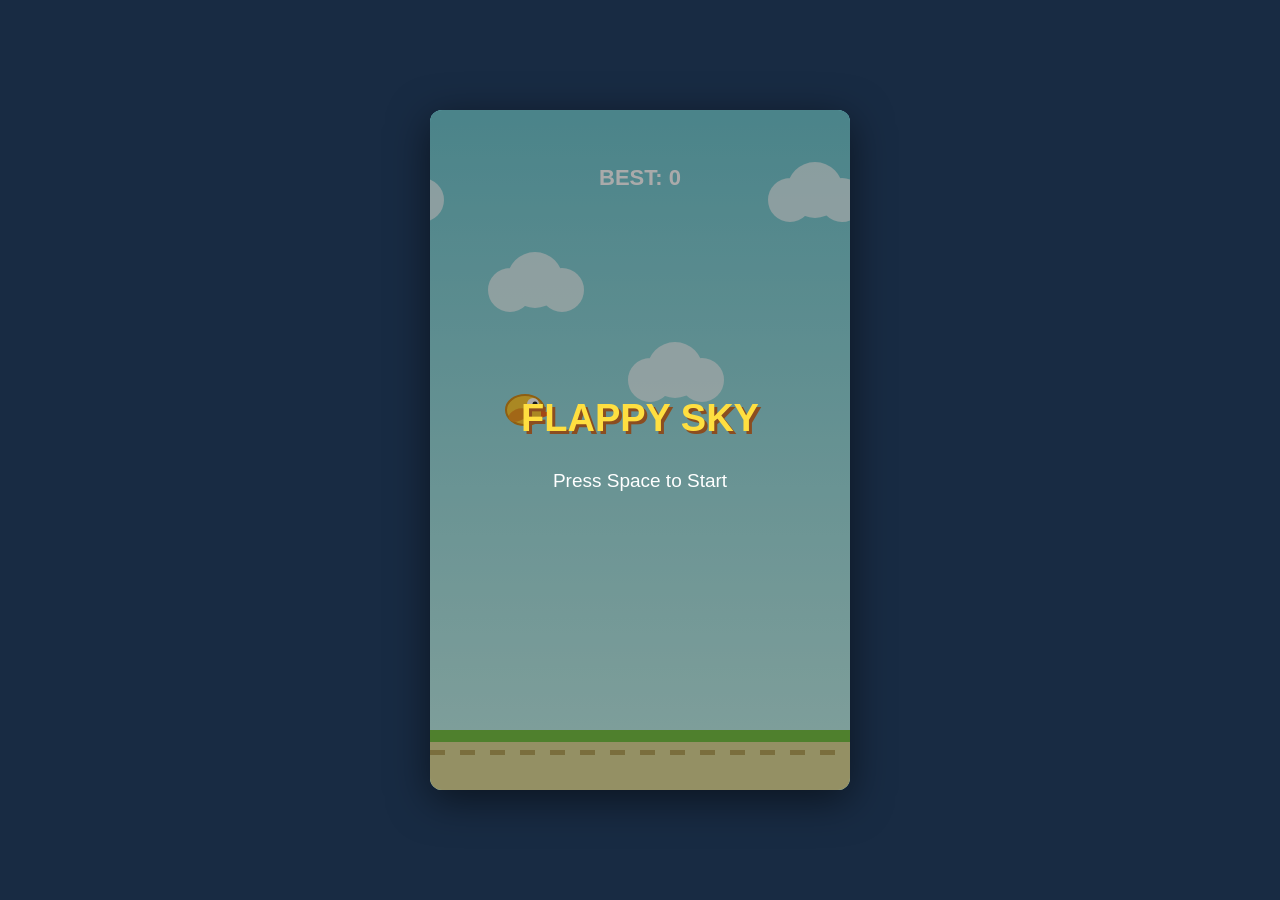
==== index.html @ 544ac8fe "Add files via upload" ====
<!DOCTYPE html>
<html lang="en">
<head>
<meta charset="UTF-8">
<meta name="viewport" content="width=device-width, initial-scale=1.0">
<title>Flappy Sky - Canvas Game</title>
<style>
*{margin:0;padding:0;box-sizing:border-box}
body{height:100vh;display:flex;justify-content:center;align-items:center;background:#182b43;font-family:Arial,sans-serif;overflow:hidden}
.game-container{position:relative;width:min(100vw,420px);height:min(100vh,680px);overflow:hidden;border-radius:12px;box-shadow:0 10px 40px #0008;background:#70c5ce}
canvas{display:block;width:100%;height:100%;touch-action:none}
#overlay{position:absolute;inset:0;display:flex;flex-direction:column;justify-content:center;align-items:center;background:#0005;color:white;text-align:center;padding:20px}
#overlay h1{font-size:38px;color:#ffdf40;text-shadow:3px 3px #8b4d20;margin-bottom:20px}
#overlay p{font-size:19px;line-height:1.7;margin:5px}
#restart{margin-top:20px;padding:13px 28px;font-size:17px;font-weight:bold;color:#54320e;background:#ffdf40;border:none;border-radius:30px;cursor:pointer;box-shadow:0 4px #c49b17}
#restart:active{transform:translateY(3px);box-shadow:none}
.hidden{display:none!important}
</style>
</head>
<body>
<div class="game-container">
<canvas id="game"></canvas>
<div id="overlay"><h1>FLAPPY SKY</h1><p id="message">Press Space to Start</p><button id="restart" class="hidden">Play Again</button></div>
</div>
<script>
const canvas=document.getElementById("game"),ctx=canvas.getContext("2d");
const overlay=document.getElementById("overlay"),message=document.getElementById("message"),restartButton=document.getElementById("restart");
const W=420,H=680,GROUND=620;canvas.width=W;canvas.height=H;
const gravity=.38,jumpStrength=-7.5,pipeWidth=65,pipeGap=170,pipeSpeed=2.6,pipeInterval=95;
let bird,pipes,score,bestScore=Number(localStorage.getItem("flappyBest"))||0,frame,gameState="start";
function resetGame(){bird={x:95,y:300,radius:15,velocity:0,rotation:0};pipes=[];score=0;frame=0}
function startGame(){resetGame();gameState="playing";overlay.classList.add("hidden")}
function jump(){if(gameState==="start")startGame();if(gameState==="playing")bird.velocity=jumpStrength;else if(gameState==="over"){startGame();bird.velocity=jumpStrength}}
function endGame(){if(gameState!=="playing")return;gameState="over";if(score>bestScore){bestScore=score;localStorage.setItem("flappyBest",bestScore)}overlay.classList.remove("hidden");message.innerHTML="GAME OVER!<br><br>Score: "+score+"<br>Best: "+bestScore+"<br><br>Press Space to Restart";restartButton.classList.remove("hidden")}
document.addEventListener("keydown",e=>{if(e.code==="Space"||e.code==="ArrowUp"){e.preventDefault();if(!e.repeat)jump()}});
canvas.addEventListener("pointerdown",e=>{e.preventDefault();jump()});
restartButton.addEventListener("click",e=>{e.stopPropagation();startGame()});
function drawBackground(){const sky=ctx.createLinearGradient(0,0,0,H);sky.addColorStop(0,"#70c5ce");sky.addColorStop(1,"#c3f0e9");ctx.fillStyle=sky;ctx.fillRect(0,0,W,H);ctx.fillStyle="rgba(255,255,255,.65)";for(let i=0;i<4;i++){let x=((i*140-frame*.35)%550+550)%550-60,y=90+i%3*90;ctx.beginPath();ctx.arc(x,y,22,0,Math.PI*2);ctx.arc(x+25,y-10,28,0,Math.PI*2);ctx.arc(x+52,y,22,0,Math.PI*2);ctx.fill()}ctx.fillStyle="#ded895";ctx.fillRect(0,GROUND,W,H-GROUND);ctx.fillStyle="#77c043";ctx.fillRect(0,GROUND,W,12);ctx.fillStyle="#b6a45c";for(let i=0;i<W;i+=30)ctx.fillRect((i-frame*pipeSpeed)%W,GROUND+20,15,5)}
function drawBird(){ctx.save();ctx.translate(bird.x,bird.y);ctx.rotate(bird.rotation);ctx.fillStyle="#ffcc35";ctx.beginPath();ctx.ellipse(0,0,19,15,0,0,Math.PI*2);ctx.fill();ctx.strokeStyle="#d58c19";ctx.lineWidth=2;ctx.stroke();ctx.fillStyle="#f39a23";ctx.beginPath();ctx.ellipse(-7,5,10,6,-.4,0,Math.PI*2);ctx.fill();ctx.fillStyle="white";ctx.beginPath();ctx.arc(8,-6,6,0,Math.PI*2);ctx.fill();ctx.fillStyle="#222";ctx.beginPath();ctx.arc(10,-6,2.5,0,Math.PI*2);ctx.fill();ctx.fillStyle="#f36b21";ctx.beginPath();ctx.moveTo(16,0);ctx.lineTo(28,4);ctx.lineTo(16,8);ctx.closePath();ctx.fill();ctx.restore()}
function drawPipe(pipe){const g=ctx.createLinearGradient(pipe.x,0,pipe.x+pipeWidth,0);g.addColorStop(0,"#147d28");g.addColorStop(.45,"#55d63e");g.addColorStop(1,"#16832c");ctx.fillStyle=g;ctx.strokeStyle="#075b20";ctx.lineWidth=3;ctx.fillRect(pipe.x,0,pipeWidth,pipe.top);ctx.strokeRect(pipe.x,0,pipeWidth,pipe.top);ctx.fillRect(pipe.x-5,pipe.top-25,pipeWidth+10,25);ctx.strokeRect(pipe.x-5,pipe.top-25,pipeWidth+10,25);const by=pipe.top+pipeGap;ctx.fillRect(pipe.x,by,pipeWidth,GROUND-by);ctx.strokeRect(pipe.x,by,pipeWidth,GROUND-by);ctx.fillRect(pipe.x-5,by,pipeWidth+10,25);ctx.strokeRect(pipe.x-5,by,pipeWidth+10,25)}
function createPipe(){const minTop=90,maxTop=GROUND-pipeGap-90;pipes.push({x:W,top:Math.floor(Math.random()*(maxTop-minTop)+minTop),scored:false})}
function checkCollision(pipe){const r=bird.radius;if(bird.y-r<=0||bird.y+r>=GROUND)return true;const overlapsX=bird.x+r>pipe.x&&bird.x-r<pipe.x+pipeWidth;if(overlapsX){const gapTop=pipe.top,gapBottom=pipe.top+pipeGap;if(bird.y-r<gapTop||bird.y+r>gapBottom)return true}return false}
function update(){if(gameState!=="playing")return;frame++;bird.velocity+=gravity;bird.y+=bird.velocity;bird.rotation=Math.min(Math.PI/4,Math.max(-.5,bird.velocity*.07));if(frame%pipeInterval===0)createPipe();for(let i=pipes.length-1;i>=0;i--){const p=pipes[i];p.x-=pipeSpeed;if(checkCollision(p)){endGame();return}if(!p.scored&&p.x+pipeWidth<bird.x){p.scored=true;score++}if(p.x+pipeWidth<0)pipes.splice(i,1)}}
function drawScore(){ctx.textAlign="center";ctx.font="bold 46px Arial";ctx.lineWidth=5;ctx.strokeStyle="#444";ctx.strokeText(score,W/2,75);ctx.fillStyle="#fff";ctx.fillText(score,W/2,75)}
function draw(){drawBackground();pipes.forEach(drawPipe);drawBird();if(gameState==="playing")drawScore();if(gameState==="start"){ctx.textAlign="center";ctx.fillStyle="#fff";ctx.font="bold 22px Arial";ctx.fillText("BEST: "+bestScore,W/2,75)}}
function gameLoop(){update();draw();requestAnimationFrame(gameLoop)}
resetGame();gameLoop();
</script>
</body>
</html>
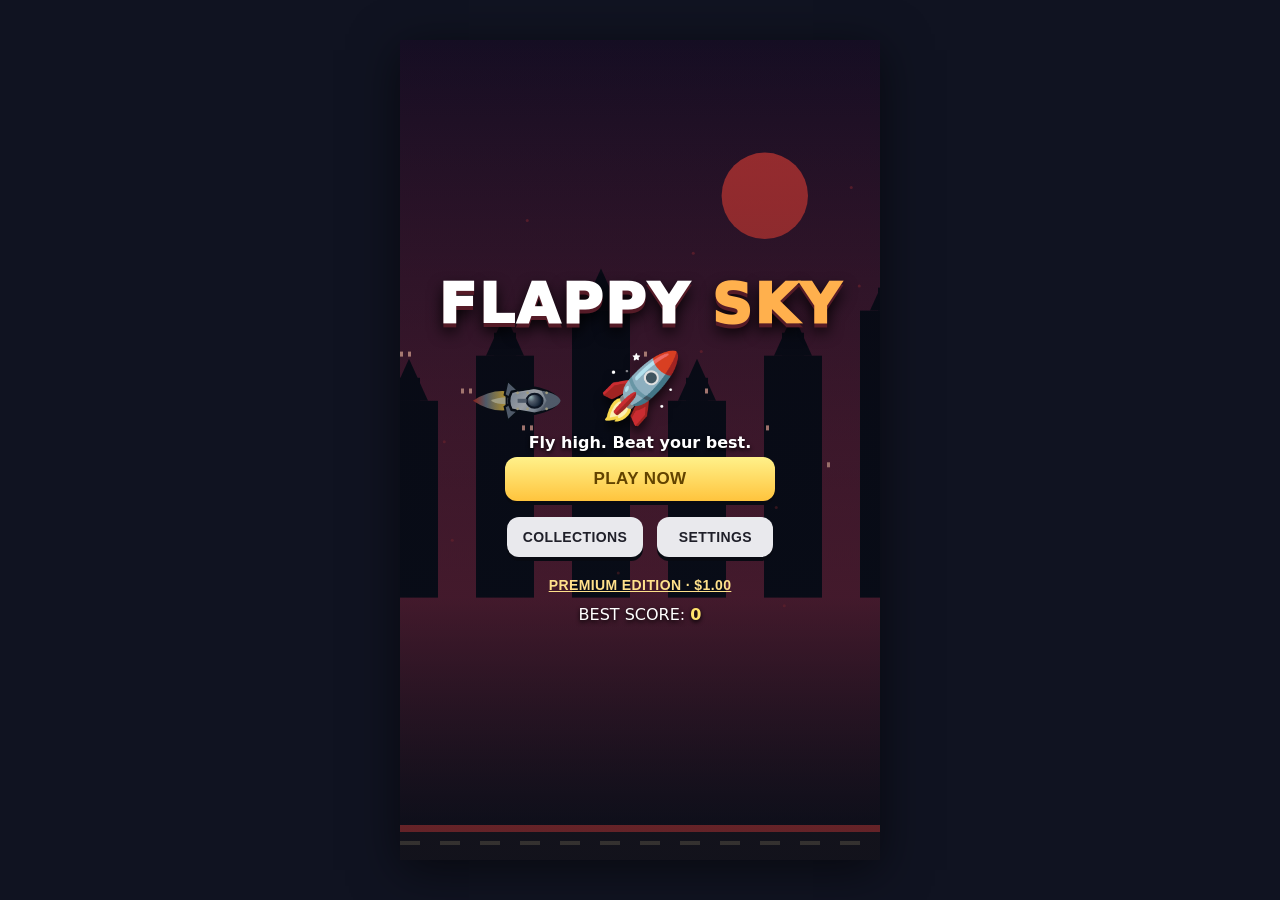
==== commit 35ffeb1b: "Add files via upload" ====
--- a/index.html
+++ b/index.html
@@ -1,50 +1,8 @@
-<!DOCTYPE html>
-<html lang="en">
-<head>
-<meta charset="UTF-8">
-<meta name="viewport" content="width=device-width, initial-scale=1.0">
-<title>Flappy Sky - Canvas Game</title>
-<style>
-*{margin:0;padding:0;box-sizing:border-box}
-body{height:100vh;display:flex;justify-content:center;align-items:center;background:#182b43;font-family:Arial,sans-serif;overflow:hidden}
-.game-container{position:relative;width:min(100vw,420px);height:min(100vh,680px);overflow:hidden;border-radius:12px;box-shadow:0 10px 40px #0008;background:#70c5ce}
-canvas{display:block;width:100%;height:100%;touch-action:none}
-#overlay{position:absolute;inset:0;display:flex;flex-direction:column;justify-content:center;align-items:center;background:#0005;color:white;text-align:center;padding:20px}
-#overlay h1{font-size:38px;color:#ffdf40;text-shadow:3px 3px #8b4d20;margin-bottom:20px}
-#overlay p{font-size:19px;line-height:1.7;margin:5px}
-#restart{margin-top:20px;padding:13px 28px;font-size:17px;font-weight:bold;color:#54320e;background:#ffdf40;border:none;border-radius:30px;cursor:pointer;box-shadow:0 4px #c49b17}
-#restart:active{transform:translateY(3px);box-shadow:none}
-.hidden{display:none!important}
-</style>
-</head>
-<body>
-<div class="game-container">
-<canvas id="game"></canvas>
-<div id="overlay"><h1>FLAPPY SKY</h1><p id="message">Press Space to Start</p><button id="restart" class="hidden">Play Again</button></div>
-</div>
-<script>
-const canvas=document.getElementById("game"),ctx=canvas.getContext("2d");
-const overlay=document.getElementById("overlay"),message=document.getElementById("message"),restartButton=document.getElementById("restart");
-const W=420,H=680,GROUND=620;canvas.width=W;canvas.height=H;
-const gravity=.38,jumpStrength=-7.5,pipeWidth=65,pipeGap=170,pipeSpeed=2.6,pipeInterval=95;
-let bird,pipes,score,bestScore=Number(localStorage.getItem("flappyBest"))||0,frame,gameState="start";
-function resetGame(){bird={x:95,y:300,radius:15,velocity:0,rotation:0};pipes=[];score=0;frame=0}
-function startGame(){resetGame();gameState="playing";overlay.classList.add("hidden")}
-function jump(){if(gameState==="start")startGame();if(gameState==="playing")bird.velocity=jumpStrength;else if(gameState==="over"){startGame();bird.velocity=jumpStrength}}
-function endGame(){if(gameState!=="playing")return;gameState="over";if(score>bestScore){bestScore=score;localStorage.setItem("flappyBest",bestScore)}overlay.classList.remove("hidden");message.innerHTML="GAME OVER!<br><br>Score: "+score+"<br>Best: "+bestScore+"<br><br>Press Space to Restart";restartButton.classList.remove("hidden")}
-document.addEventListener("keydown",e=>{if(e.code==="Space"||e.code==="ArrowUp"){e.preventDefault();if(!e.repeat)jump()}});
-canvas.addEventListener("pointerdown",e=>{e.preventDefault();jump()});
-restartButton.addEventListener("click",e=>{e.stopPropagation();startGame()});
-function drawBackground(){const sky=ctx.createLinearGradient(0,0,0,H);sky.addColorStop(0,"#70c5ce");sky.addColorStop(1,"#c3f0e9");ctx.fillStyle=sky;ctx.fillRect(0,0,W,H);ctx.fillStyle="rgba(255,255,255,.65)";for(let i=0;i<4;i++){let x=((i*140-frame*.35)%550+550)%550-60,y=90+i%3*90;ctx.beginPath();ctx.arc(x,y,22,0,Math.PI*2);ctx.arc(x+25,y-10,28,0,Math.PI*2);ctx.arc(x+52,y,22,0,Math.PI*2);ctx.fill()}ctx.fillStyle="#ded895";ctx.fillRect(0,GROUND,W,H-GROUND);ctx.fillStyle="#77c043";ctx.fillRect(0,GROUND,W,12);ctx.fillStyle="#b6a45c";for(let i=0;i<W;i+=30)ctx.fillRect((i-frame*pipeSpeed)%W,GROUND+20,15,5)}
-function drawBird(){ctx.save();ctx.translate(bird.x,bird.y);ctx.rotate(bird.rotation);ctx.fillStyle="#ffcc35";ctx.beginPath();ctx.ellipse(0,0,19,15,0,0,Math.PI*2);ctx.fill();ctx.strokeStyle="#d58c19";ctx.lineWidth=2;ctx.stroke();ctx.fillStyle="#f39a23";ctx.beginPath();ctx.ellipse(-7,5,10,6,-.4,0,Math.PI*2);ctx.fill();ctx.fillStyle="white";ctx.beginPath();ctx.arc(8,-6,6,0,Math.PI*2);ctx.fill();ctx.fillStyle="#222";ctx.beginPath();ctx.arc(10,-6,2.5,0,Math.PI*2);ctx.fill();ctx.fillStyle="#f36b21";ctx.beginPath();ctx.moveTo(16,0);ctx.lineTo(28,4);ctx.lineTo(16,8);ctx.closePath();ctx.fill();ctx.restore()}
-function drawPipe(pipe){const g=ctx.createLinearGradient(pipe.x,0,pipe.x+pipeWidth,0);g.addColorStop(0,"#147d28");g.addColorStop(.45,"#55d63e");g.addColorStop(1,"#16832c");ctx.fillStyle=g;ctx.strokeStyle="#075b20";ctx.lineWidth=3;ctx.fillRect(pipe.x,0,pipeWidth,pipe.top);ctx.strokeRect(pipe.x,0,pipeWidth,pipe.top);ctx.fillRect(pipe.x-5,pipe.top-25,pipeWidth+10,25);ctx.strokeRect(pipe.x-5,pipe.top-25,pipeWidth+10,25);const by=pipe.top+pipeGap;ctx.fillRect(pipe.x,by,pipeWidth,GROUND-by);ctx.strokeRect(pipe.x,by,pipeWidth,GROUND-by);ctx.fillRect(pipe.x-5,by,pipeWidth+10,25);ctx.strokeRect(pipe.x-5,by,pipeWidth+10,25)}
-function createPipe(){const minTop=90,maxTop=GROUND-pipeGap-90;pipes.push({x:W,top:Math.floor(Math.random()*(maxTop-minTop)+minTop),scored:false})}
-function checkCollision(pipe){const r=bird.radius;if(bird.y-r<=0||bird.y+r>=GROUND)return true;const overlapsX=bird.x+r>pipe.x&&bird.x-r<pipe.x+pipeWidth;if(overlapsX){const gapTop=pipe.top,gapBottom=pipe.top+pipeGap;if(bird.y-r<gapTop||bird.y+r>gapBottom)return true}return false}
-function update(){if(gameState!=="playing")return;frame++;bird.velocity+=gravity;bird.y+=bird.velocity;bird.rotation=Math.min(Math.PI/4,Math.max(-.5,bird.velocity*.07));if(frame%pipeInterval===0)createPipe();for(let i=pipes.length-1;i>=0;i--){const p=pipes[i];p.x-=pipeSpeed;if(checkCollision(p)){endGame();return}if(!p.scored&&p.x+pipeWidth<bird.x){p.scored=true;score++}if(p.x+pipeWidth<0)pipes.splice(i,1)}}
-function drawScore(){ctx.textAlign="center";ctx.font="bold 46px Arial";ctx.lineWidth=5;ctx.strokeStyle="#444";ctx.strokeText(score,W/2,75);ctx.fillStyle="#fff";ctx.fillText(score,W/2,75)}
-function draw(){drawBackground();pipes.forEach(drawPipe);drawBird();if(gameState==="playing")drawScore();if(gameState==="start"){ctx.textAlign="center";ctx.fillStyle="#fff";ctx.font="bold 22px Arial";ctx.fillText("BEST: "+bestScore,W/2,75)}}
-function gameLoop(){update();draw();requestAnimationFrame(gameLoop)}
-resetGame();gameLoop();
-</script>
-</body>
-</html>
+<!doctype html><html lang="en"><head><meta charset="utf-8"><meta name="viewport" content="width=device-width,initial-scale=1,maximum-scale=1,user-scalable=no"><meta name="theme-color" content="#101321"><title>Flappy Sky</title><link rel="stylesheet" href="style.css"></head><body><main id="game"><canvas id="screen"></canvas>
+<header id="hud" class="hidden"><div class="score">★ <span id="score">0</span></div><div class="hud-right"><span class="coins"><span class="coin-icon" aria-hidden="true"></span><span id="coins">0</span></span><button id="pause">Ⅱ</button></div></header>
+<section id="home" class="panel"><div class="logo">FLAPPY <span>SKY</span></div><div class="rocket-preview">🚀</div><p class="tagline">Fly high. Beat your best.</p><button class="primary" id="play">PLAY NOW</button><div class="button-row"><button class="secondary" id="open-garage">COLLECTIONS</button><button class="secondary" id="open-settings">SETTINGS</button></div><button class="premium-link" id="open-premium">PREMIUM EDITION · $1.00</button><p class="best">BEST SCORE: <b id="home-best">0</b></p></section>
+<section id="pause-panel" class="panel hidden"><h1>PAUSED</h1><button class="primary" id="resume">RESUME</button><button class="secondary" id="pause-home">MAIN MENU</button></section>
+<section id="over" class="panel hidden"><h1>GAME OVER</h1><p>SCORE <b id="final-score">0</b></p><p>BEST <b id="final-best">0</b></p><p>COINS <b id="final-coins">0</b></p><button class="primary" id="again">PLAY AGAIN</button><button class="secondary" id="over-home">MAIN MENU</button></section>
+<section id="settings" class="panel hidden"><h1>SETTINGS</h1><label class="setting">Graphics quality<select id="quality"><option value="low">Low</option><option value="high">High</option><option value="ultra">Ultra</option></select></label><label class="setting">Sound<input type="checkbox" id="sound" checked></label><label class="setting">Music<input type="checkbox" id="music" checked></label><label class="setting">Vibration<input type="checkbox" id="vibration" checked></label><button class="secondary" id="settings-back">BACK</button></section>
+<section id="garage" class="panel hidden"><h1 id="garage-title">CHOOSE MAP</h1><p class="hint" id="wallet">🪙 0</p><div class="tabs"><button data-tab="maps" class="active">MAPS</button><button data-tab="pipes">PIPES</button><button data-tab="rockets">ROCKETS</button></div><div class="skin-grid" id="garage-grid"></div><button class="secondary" id="garage-back">BACK</button></section>
+<section id="premium" class="panel hidden"><h1>PREMIUM EDITION</h1><div class="premium-price">$1.00</div><p>One-time premium upgrade</p><p class="premium-note">Payment is not connected in this demo. No real charge will happen here. A parent/guardian must help set up official billing before selling this upgrade.</p><button class="primary" id="premium-demo">PREMIUM · $1.00</button><button class="secondary" id="premium-back">BACK</button></section><div id="toast" class="hidden"></div></main><script src="game.js"></script></body></html>
--- a/style.css
+++ b/style.css
@@ -0,0 +1,13 @@
+*{box-sizing:border-box}html,body{margin:0;width:100%;height:100%;overflow:hidden;background:#101321;font-family:system-ui,Arial,sans-serif;touch-action:none}body{display:grid;place-items:center}#game{position:relative;width:min(100vw,480px);height:min(100dvh,820px);overflow:hidden;background:#101321;box-shadow:0 10px 45px #0008}canvas{width:100%;height:100%;display:block}.hidden{display:none!important}.panel{position:absolute;inset:0;display:flex;flex-direction:column;align-items:center;justify-content:center;padding:15px 18px;text-align:center;color:white;background:linear-gradient(#07101c35,#07101c99)}.logo{font-size:clamp(38px,10vw,56px);font-weight:1000;letter-spacing:2px;text-shadow:0 4px 0 #551b27,0 8px 15px #000}.logo span{color:#ffb04d}.rocket-preview{font-size:68px;margin:12px 0 0;filter:drop-shadow(0 8px 5px #0009);animation:float 1.2s ease-in-out infinite alternate}@keyframes float{to{transform:translateY(-10px) rotate(-8deg)}}.tagline{font-weight:750;text-shadow:0 2px 5px #000;margin:5px 0 17px}button{border:0;border-radius:12px;padding:12px 16px;font-size:14px;font-weight:900;letter-spacing:.4px;box-shadow:0 4px 0 #080a12;color:#20202a}button:active{transform:translateY(3px);box-shadow:0 1px 0 #080a12}.primary{width:min(270px,90%);background:linear-gradient(#fff18a,#ffc43d);font-size:17px;color:#624300}.secondary{background:#e9e9ed;min-width:116px;margin:6px 4px}.button-row{display:flex;gap:6px;margin-top:10px}.best{font-size:13px;margin-top:14px;text-shadow:0 2px 5px #000}.premium-link{background:transparent;color:#ffe18b;box-shadow:none;text-decoration:underline;margin-top:7px;padding:7px}h1{font-size:27px;margin:0 0 13px;text-shadow:0 3px 8px #000}.panel p{margin:5px 0;font-size:16px;text-shadow:0 2px 4px #000}.panel p b{color:#ffe36c}#hud{position:absolute;inset:12px 14px auto;display:flex;justify-content:space-between;align-items:flex-start;color:white;text-shadow:0 2px 5px #000;font-weight:1000;pointer-events:none}.score{font-size:32px;color:#ffe36c}.score span{color:white}.hud-right{display:flex;align-items:center;gap:14px}.coins{font-size:18px;color:#ffe36c}#pause{pointer-events:auto;min-width:44px;padding:8px 12px;font-size:20px;border-radius:10px;background:#eee}.setting{width:min(290px,100%);display:flex;justify-content:space-between;align-items:center;padding:12px 14px;margin:5px 0;border-radius:10px;background:#eee;color:#183044;font-weight:800}.setting select{max-width:130px;padding:7px;border-radius:8px;border:1px solid #9aa}.setting input{width:22px;height:22px;accent-color:#d53b32}.hint{margin-top:-8px!important;font-size:14px!important}.tabs{display:flex;gap:5px;margin:7px 0 9px}.tabs button{padding:9px 10px;min-width:0;font-size:12px;background:#d6d6dd}.tabs button.active{background:#ffd36c;color:#3a2600}.skin-grid{display:grid;grid-template-columns:repeat(2,minmax(0,1fr));gap:8px;width:min(340px,100%);max-height:49vh;overflow-y:auto;margin:4px 0 8px;padding:2px}.skin{background:#e8e8ed;color:#182435;border-radius:10px;padding:8px 5px;font-weight:800;min-height:92px}.skin .emoji{font-size:27px;display:block}.skin strong{display:block;font-size:12px}.skin small{display:block;font-size:11px;font-weight:600}.skin button{font-size:11px;padding:7px;margin-top:6px;box-shadow:none;background:#ffda76;min-width:90%}.premium-price{font-size:42px;font-weight:1000;color:#ffda76;margin:8px}.premium-note{max-width:310px;font-size:13px!important;line-height:1.45;margin:12px 0 18px!important;color:#fff}#toast{position:absolute;bottom:24px;left:50%;transform:translateX(-50%);background:#101722ee;color:#fff;padding:10px 16px;border-radius:20px;font-weight:800;white-space:nowrap;font-size:13px}@media(max-height:680px){.rocket-preview{font-size:46px;margin:2px}.panel{padding:8px}.best{margin-top:8px}.skin-grid{max-height:43vh}}
+
+/* Final polish: clear coin-only wallet display and accessible tap targets */
+.coins{font-variant-numeric:tabular-nums;text-shadow:0 2px 6px #000}
+.skin button{min-height:38px}
+button:focus-visible{outline:3px solid #fff;outline-offset:2px}
+
+/* Gold coin wallet icon — deliberately no currency symbol */
+.coins{display:flex;align-items:center;gap:6px;font-size:18px;color:#ffe36c}
+.coin-icon{display:inline-block;width:20px;height:20px;border-radius:50%;position:relative;
+background:radial-gradient(circle at 35% 28%,#fff2a6 0 8%,#ffd64c 18%,#bd7414 62%,#6b3909 100%);
+border:2px solid #ffe38a;box-shadow:0 1px 3px #000b,inset 0 0 0 2px #9b5d0b}
+.coin-icon:after{content:'★';position:absolute;inset:0;display:grid;place-items:center;color:#8b5108;font-size:11px;text-shadow:0 1px #fff0a2}
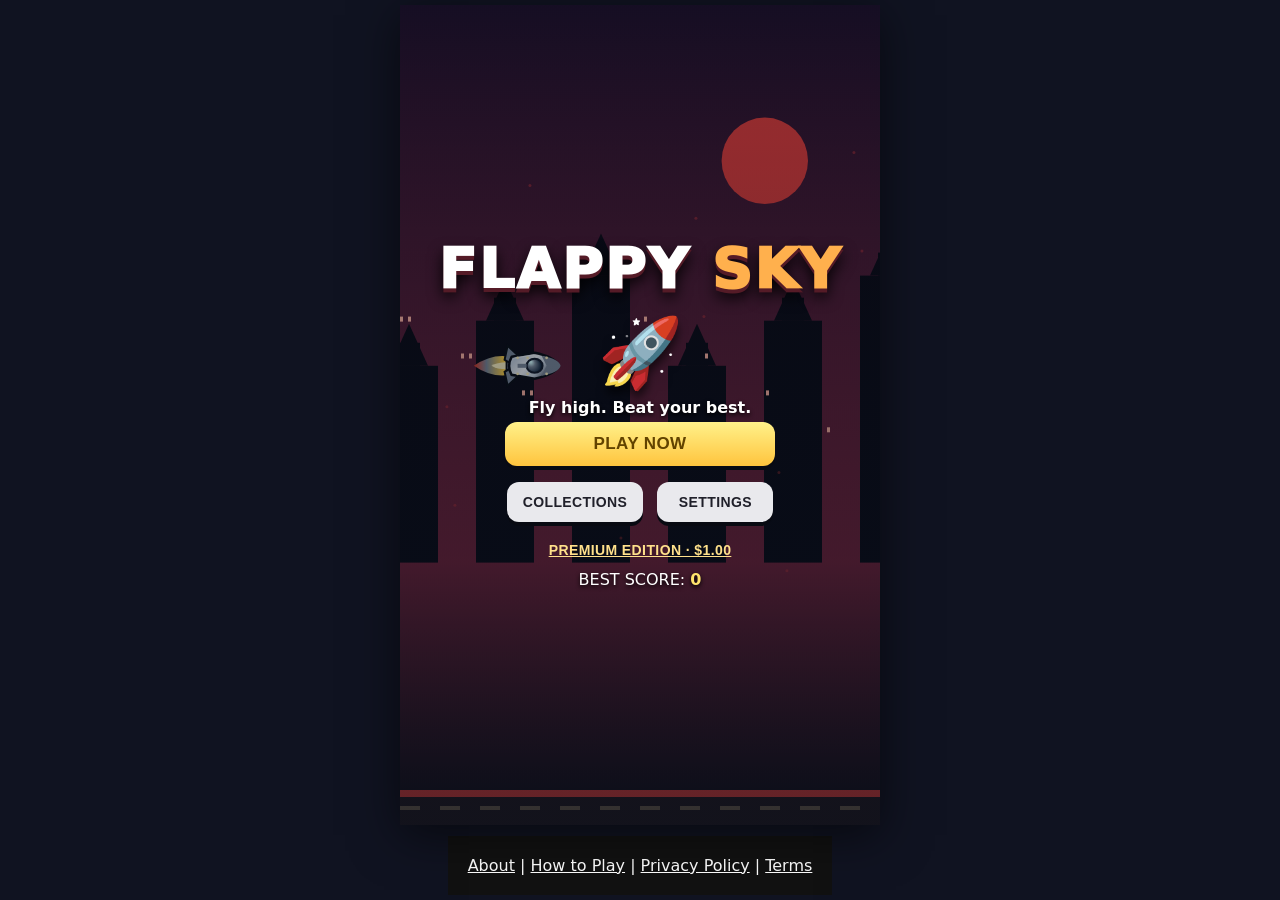
==== commit 3cee2d16: "Update index.html" ====
--- a/index.html
+++ b/index.html
@@ -5,4 +5,11 @@
 <section id="over" class="panel hidden"><h1>GAME OVER</h1><p>SCORE <b id="final-score">0</b></p><p>BEST <b id="final-best">0</b></p><p>COINS <b id="final-coins">0</b></p><button class="primary" id="again">PLAY AGAIN</button><button class="secondary" id="over-home">MAIN MENU</button></section>
 <section id="settings" class="panel hidden"><h1>SETTINGS</h1><label class="setting">Graphics quality<select id="quality"><option value="low">Low</option><option value="high">High</option><option value="ultra">Ultra</option></select></label><label class="setting">Sound<input type="checkbox" id="sound" checked></label><label class="setting">Music<input type="checkbox" id="music" checked></label><label class="setting">Vibration<input type="checkbox" id="vibration" checked></label><button class="secondary" id="settings-back">BACK</button></section>
 <section id="garage" class="panel hidden"><h1 id="garage-title">CHOOSE MAP</h1><p class="hint" id="wallet">🪙 0</p><div class="tabs"><button data-tab="maps" class="active">MAPS</button><button data-tab="pipes">PIPES</button><button data-tab="rockets">ROCKETS</button></div><div class="skin-grid" id="garage-grid"></div><button class="secondary" id="garage-back">BACK</button></section>
-<section id="premium" class="panel hidden"><h1>PREMIUM EDITION</h1><div class="premium-price">$1.00</div><p>One-time premium upgrade</p><p class="premium-note">Payment is not connected in this demo. No real charge will happen here. A parent/guardian must help set up official billing before selling this upgrade.</p><button class="primary" id="premium-demo">PREMIUM · $1.00</button><button class="secondary" id="premium-back">BACK</button></section><div id="toast" class="hidden"></div></main><script src="game.js"></script></body></html>
+<section id="premium" class="panel hidden"><h1>PREMIUM EDITION</h1><div class="premium-price">$1.00</div><p>One-time premium upgrade</p><p class="premium-note">Payment is not connected in this demo. No real charge will happen here. A parent/guardian must help set up official billing before selling this upgrade.</p><button class="primary" id="premium-demo">PREMIUM · $1.00</button><button class="secondary" id="premium-back">BACK</button></section><div id="toast" class="hidden"></div></main><script src="game.js"></script><footer style="text-align:center;padding:20px;background:#111;color:white;">
+  <a href="about.html" style="color:white;">About</a> |
+  <a href="how-to-play.html" style="color:white;">How to Play</a> |
+  <a href="privacy.html" style="color:white;">Privacy Policy</a> |
+  <a href="terms.html" style="color:white;">Terms</a>
+</footer>
+</body>
+</html>
